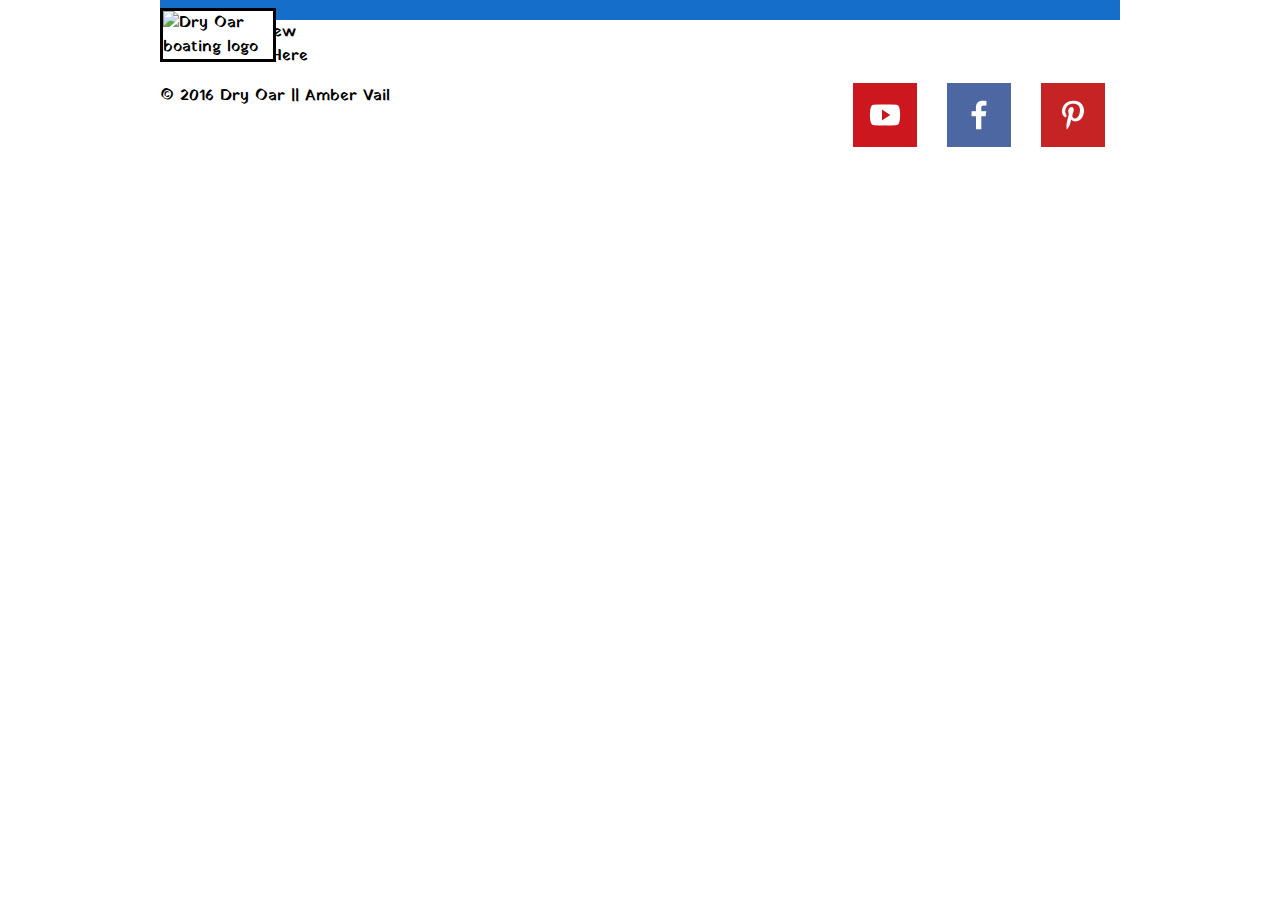
==== faq.html @ e123da4b "Subpage One" ====
<!DOCTYPE HTML>
<html>

<head>
    <meta charset="utf-8">
    <title>Whitewater Rafting Vacations | Dry Oar Boating | FAQ </title>
    <link rel="stylesheet" type="text/css" href="main.css">
</head>

<body>
<div id="content">
    <header>
        <div id=logo><img src="http://brothert.net/dryoar/images/dryoarlogo.png" alt="Dry Oar boating logo"></div>

            <nav>
                <ul>
                    <li><a href="index.html">Home</a></li>
                    <li><a href="rivers.html">Rivers</a></li>
                    <li><a href="faq.html">FAQ</a></li>
                    <li><a href="#">Blog</a></li>
                    <li><a href="#">Rates/Dates</a></li>
                    <li><a href="#">Contact Us</a></li>

                </ul>
            </nav>
    </header>
    <img id="banner" src="http://brothert.net/dryoar/images/river-wide2.JPG" alt="wide river view" class="fullwidth">

<main>
    New Content Here 
    
    </main>
   
    <footer>

        <p>&copy; 2016 Dry Oar || Amber Vail </p>
        <div id="links">
            <a id="pin" href="https://www.pinterest.com/">
                <img src="pinterest.png" alt="pinterest logo">
            </a>
            <a id="face" href="https://www.facebook.com/">
                <img src="facebook.png" alt="facebook logo">
            </a>
            <a id="you" href="https://www.youtube.com/">
                <img src="youtube.png" alt="youtube logo"> </a>
        </div>

    </footer>
    </div>
</body>

</html>
---- main.css ----
@import url('https://fonts.googleapis.com/css?family=Yatra+One');
 body {
     font-family: "Yatra One", cursive;
 }
 
 #logo {
     width: 110px;
     background-color: white;
     position: relative;
     border-color: black;
     border-style: solid;
 }
#content {max-width: 960px;
margin: auto;}


 
nav a:hover {
     text-decoration: none
 }
 
nav a:link, nav a:visited {
     color: #FFD508;
 }
 
 a:active {
     color: deeppink;
 }
 
 nav a {
     padding: 1em .6em
 }
 
 img {
     max-width: 100%;
 }
 
 #bottom {
     text-align: center;
     width: auto;
     margin: 0 auto;
 }
 
 p {
     color: black;
     height: auto;
     line-height: 1.5;
 }
 
 nav {
     background-color: #156ECA;
     margin-top: -100px;
     font-size: 1.2em;
     line-height: 3em;
     padding-left: 90px
 }
 
 nav li {
     display: inline;
     flex: 1 0 6em
 }
 
 nav ul {
     margin: 0;
      
 }
 
 h1,
 h2,
 h3,
 {
     line-height: 1.2;
     margin-bottom: .2em;
 }
 
 #middle {
     background-color: #FFD508;
 }
 
 #yellowboat {
     padding: 15px;
 }
 
 #redboat {
     margin-left: -10px;
 }
 
 h1, h3 {
     color: #FF3308;
     font-family: Georgia "Palatino Linotype", sans-serif;
     text-align: center
         
         
 }
 
h2 {color: #156ECA ;
     font-family: Georgia "Palatino Linotype", sans-serif;
     text-align: center}
 .rapids {
     color: saddlebrown;
 }
 
 #pin,
 #face,
 #you {
     float: right;
     margin: 15px 15px 15px 15px;
 }
 
 .home {
     color: gainsboro
 }
 
 section {
     padding: 15px
 }
 
 .rightcol {
     width: 48%;
     padding-right: 20px;
     flex: 1 0 15em;
     margin: .5em;
 }
 
 .leftcol {
     width: 48%;
     padding-left: 20px;
     flex: 1 0 15em;
     margin: .5em;
 }
.landscape {margin-left: 25px;}
.raftpeople {margin-left: -10px}
 #section2 {
     width: 60%;
     margin: auto;
 }
 
 #banner img {
     width: 100%;
 }
 
 footer {
     height: 55px;
     display: flex;
     justify-content: space-between;
     flex-flow: row wrap;
 }
 
 #section1,
 #middle {
     display: flex;
     flex-flow: row wrap;
     align-items: center;
 }
 
 .fullwidth {
     width: 100%
 }
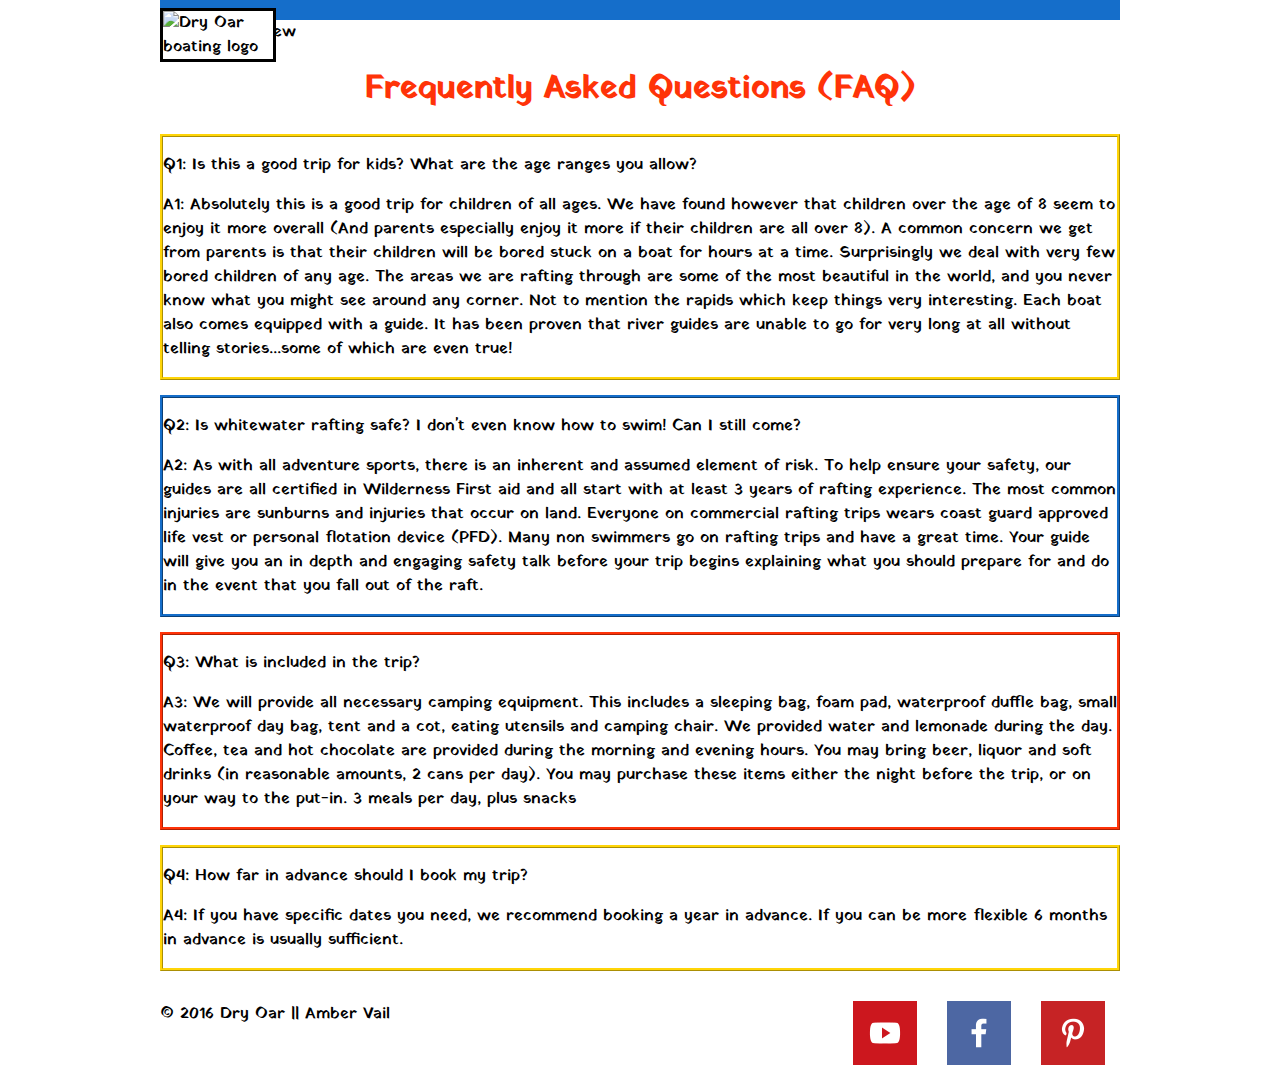
==== commit a6c1a808: "Web subpage" ====
--- a/faq.html
+++ b/faq.html
@@ -27,7 +27,53 @@
     <img id="banner" src="http://brothert.net/dryoar/images/river-wide2.JPG" alt="wide river view" class="fullwidth">
 
 <main>
-    New Content Here 
+    
+    <h1>
+        Frequently Asked Questions (FAQ) 
+        
+        </h2>
+    <div  id="q1">
+        
+        
+    <p>
+        Q1: Is this a good trip for kids? What are the age ranges you allow? </p>        
+        
+<p>A1: Absolutely this is a good trip for children of all ages. We have found however that children over the age of 8 seem to enjoy it more overall (And parents especially enjoy it more if their children are all over 8). A common concern we get from parents is that their children will be bored stuck on a boat for hours at a time. Surprisingly we deal with very few bored children of any age. The areas we are rafting through are some of the most beautiful in the world, and you never know what you might see around any corner. Not to mention the rapids which keep things very interesting. Each boat also comes equipped with a guide. It has been proven that river guides are unable to go for very long at all without telling stories...some of which are even true!
+        
+        </p>
+    
+    </div>
+        
+    <div  id="q2">
+    <p>
+        Q2: Is whitewater rafting safe? I don't even know how to swim! Can I still come?</p>        
+        
+<p>A2: As with all adventure sports, there is an inherent and assumed element of risk. To help ensure your safety, our guides are all certified in Wilderness First aid and all start with at least 3 years of rafting experience. The most common injuries are sunburns and injuries that occur on land.
+Everyone on commercial rafting trips wears coast guard approved life vest or personal flotation device (PFD). Many non swimmers go on rafting trips and have a great time. Your guide will give you an in depth and engaging safety talk before your trip begins explaining what you should prepare for and do in the event that you fall out of the raft.
+        </p>
+    
+    </div>
+    
+     <div  id="q3">
+    <p>
+        Q3: What is included in the trip?</p>        
+        
+<p>A3: We will provide all necessary camping equipment. This includes a sleeping bag, foam pad, waterproof duffle bag, small waterproof day bag, tent and a cot, eating utensils and camping chair. 
+We provided water and lemonade during the day. Coffee, tea and hot chocolate are provided during the morning and evening hours. You may bring beer, liquor and soft drinks (in reasonable amounts, 2 cans per day). You may purchase these items either the night before the trip, or on your way to the put-in. 3 meals per day, plus snacks
+        </p>
+    
+    </div>
+    
+        <div  id="q1">
+    <p>
+        Q4: How far in advance should I book my trip? </p>        
+        
+<p>A4: If you have specific dates you need, we recommend booking a year in advance. If you can be more flexible 6 months in advance is usually sufficient.
+        
+        </p>
+    
+    </div>
+    
     
     </main>
    
--- a/main.css
+++ b/main.css
@@ -128,7 +128,7 @@
      flex: 1 0 15em;
      margin: .5em;
  }
-.landscape {margin-left: 25px;}
+.landscape {margin-left: 24px;}
 .raftpeople {margin-left: -10px}
  #section2 {
      width: 60%;
@@ -138,6 +138,23 @@
  #banner img {
      width: 100%;
  }
+
+#q1 {border-color:#FFD508;
+    border-style:ridge;
+    border-width: medium;
+    margin-bottom: 15px;
+}
+
+#q2 {border-color:#156ECA;
+border-style: ridge;
+border-width: medium;
+margin-bottom: 15px;}
+
+#q3 {border-color:#FF3308 ;
+border-style: ridge;
+border-width: medium;
+margin-bottom: 15px;}
+ 
  
  footer {
      height: 55px;
